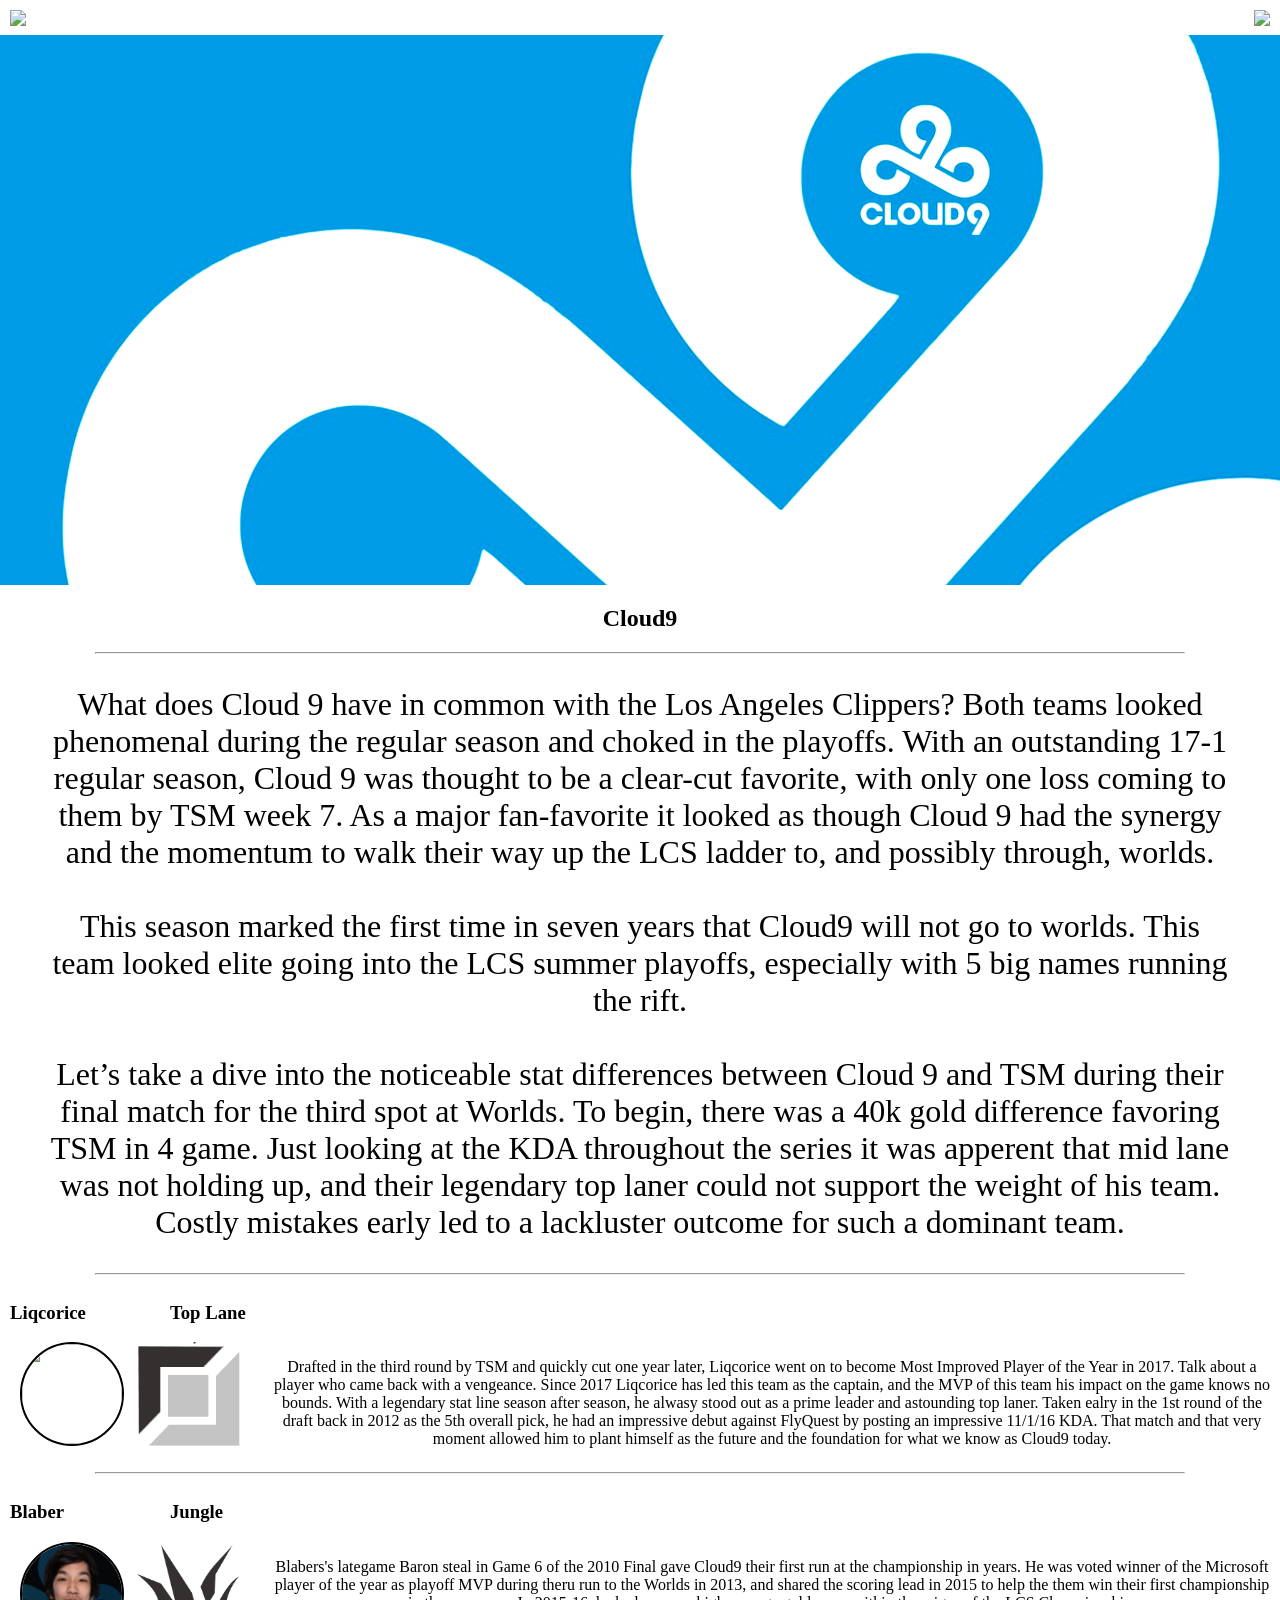
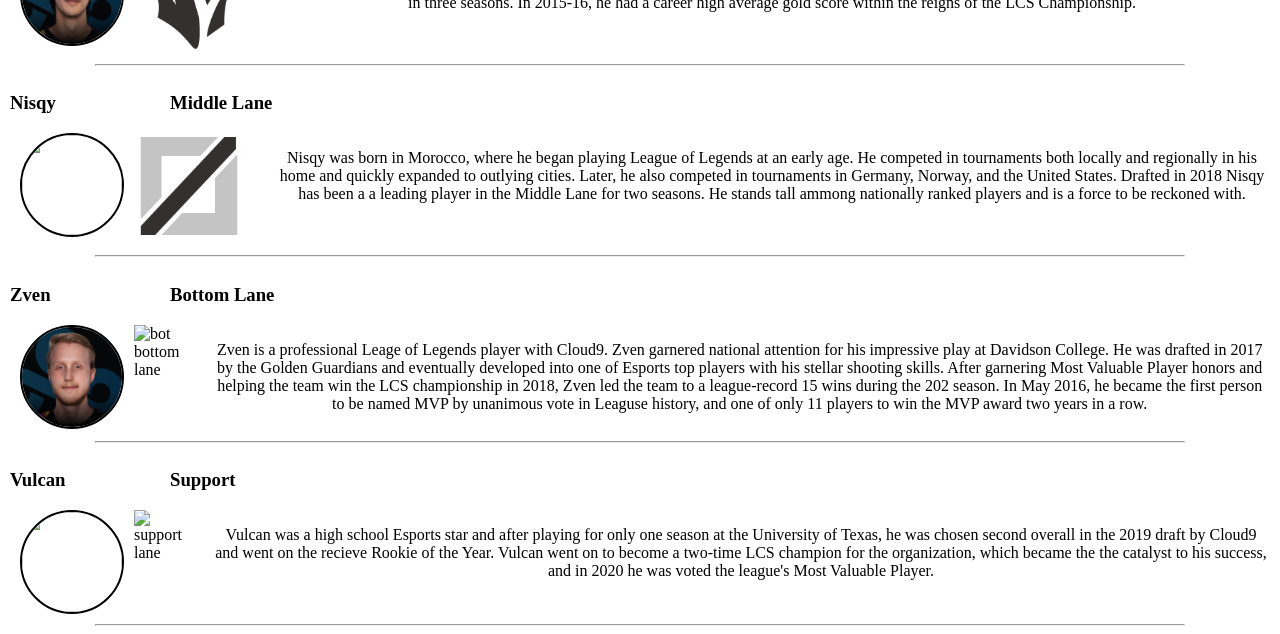
==== index.html @ fa9072f5 "Rename cloud9.html to index.html" ====
<!DOCTYPE html>
<html lang="en">
<head>
    <meta charset="UTF-8">
    <meta name="viewport" content="width=device-width, initial-scale=1.0">
    <title>Cloud9</title>
    <link rel="stylesheet" href="cloud9.css">
</head>

<body>

    <nav>
        <ul class="logo-open">
            <li>
                <img draggable="false" class="logo" src="logo-white-background.png">
            </li>
            <li>
                <a href="">
                    <img draggable="false" class="open" src="open-white.png">
                </a>
            </li>
        </ul>
    </nav>
    

    <!-- hero image -->
    <div class="hero">
    </div>

    <!-- container for player profiles -->
    <div class="container">
    <h2>Cloud9</h2>
        <hr>
        <p class="c9-bio">
            What does Cloud 9 have in common with the Los Angeles Clippers? Both teams looked phenomenal during the regular
            season and choked in the playoffs. With an outstanding 17-1 regular season, Cloud 9 was thought to be a clear-cut favorite,
            with only one loss coming to them by TSM week 7. As a major fan-favorite it looked as though Cloud 9 had the synergy
            and the momentum to walk their way up the LCS ladder to, and possibly through, worlds.
            <br><br>
        
            This season marked the first time in seven years that Cloud9 will not go to worlds. This team looked elite going
            into the LCS summer playoffs, especially with 5 big names running the rift.
            <br><br>

            Let’s take a dive into the noticeable stat differences between Cloud 9 and TSM during their final match for the
            third spot at Worlds. To begin, there was a 40k gold difference favoring TSM in 4 game. Just looking at the KDA throughout
            the series it was apperent that mid lane was not holding up, and their legendary top laner could not support the weight of his team.
            Costly mistakes early led to a lackluster outcome for such a dominant team. 
        </p>
        <hr>
    <!-- top lane area and visable line break -->
        
            <div>
                <div class="headers">
                <h3>Liqcorice</h3>
                <h3>Top Lane</h3>   
                    </div>     
                    <div class="profile">
                    <div class="face">
                        <img src="licorice.png" alt="">
                    </div>
                    
                    

                    <div class="top-logo">
                        <img src="top.png" alt="top lane">
                    </div>

                    <div></div>

                    <p class="top-text">
                        Drafted in the third round by TSM and quickly cut one year later, Liqcorice went on to become Most Improved Player of the Year in 2017. Talk about a player who came back with a vengeance. Since 2017 Liqcorice has led this team as the captain, and the MVP of this team his impact on the game knows no bounds. 
                        With a legendary stat line season after season, he alwasy stood out as a prime leader and astounding top laner. Taken ealry in the 1st round of the draft back in 2012 as the 5th overall pick,
                        he had an impressive debut against FlyQuest by posting an impressive 11/1/16 KDA. That match and that very moment allowed him to plant himself as the future and the foundation
                        for what we know as Cloud9 today. 
                    </p>
                    </div>
            </div>
            
        <hr>

        <!-- jg etc -->
        <div>
            <div class="headers">
                <h3>Blaber</h3>
                <h3>Jungle</h3>
            </div>
            <div class="profile">
                <div class="face">
                    <img src="blaber.png" alt="">
                </div>
        
        
        
                <div class="jg-logo">
                    <img src="jg.png" alt="jg jungle lane">
                </div>
        
                <div></div>
        
                <p class="top-text">
                    Blabers's lategame Baron steal in Game 6 of the 2010 Final gave Cloud9 their first run at the championship in years.
                    He was voted winner of the Microsoft player of the year as playoff MVP during theru run to the Worlds in 2013, and shared the
                    scoring lead in 2015 to help the them win their first championship in three seasons. In 2015-16, he had a career high average gold score within the reigns 
                    of the LCS Championship. 
                </p>
            </div>
        </div>

        <hr>

        <!-- mid etc -->
        <div>
            <div class="headers">
                <h3>Nisqy</h3>
                <h3>Middle Lane</h3>
            </div>
            <div class="profile">
                <div class="face">
                    <img src="nisqy.png" alt="">
                </div>
        
                <div class="mid-logo">
                    <img src="mid.png" alt="mid middle lane">
                </div>
        
                <div></div>
        
                <p class="top-text">
                    Nisqy was born in Morocco, where he began
                    playing League of Legends at an early age. He competed in
                    tournaments both locally and regionally in
                    his home and quickly expanded to outlying cities. Later, he also competed in
                    tournaments in Germany, Norway, and the United States.
                    Drafted in 2018 Nisqy has been a a leading player in the Middle Lane for two seasons. 
                    He stands tall ammong nationally ranked players and is a force to be reckoned with.
                    
                </p>
            </div>
        </div>

        <hr>

        <!-- bot etc -->
        <div>
            <div class="headers">
                <h3>Zven</h3>
                <h3>Bottom Lane</h3>
            </div>
            <div class="profile">
                <div class="face">
                    <img src="zven.png" alt="">
                </div>
        
                <div class="bot-logo">
                    <img src="bot.png" alt="bot bottom lane">
                </div>
        
                <div></div>
        
                <p class="top-text">
                    Zven is a professional Leage of Legends player with Cloud9. Zven garnered national attention for his impressive play at Davidson College. 
                    He was drafted in 2017 by the Golden Guardians and eventually developed into one of Esports top players with his stellar shooting skills.
                    After garnering Most Valuable Player honors and helping the team win the LCS championship in 2018, Zven led the
                    team to a league-record 15 wins during the 202 season. In May 2016, he became the first person to be named MVP by
                    unanimous vote in Leaguse history, and one of only 11 players to win the MVP award two years in a row. 
                </p>
            </div>
        </div>
        
        <hr>

        <!-- sup etc -->
        <div>
            <div class="headers">
                <h3>Vulcan</h3>
                <h3>Support
            </div>
            <div class="profile">
                <div class="face">
                    <img src="c9/vulcan.png" alt="">
                </div>
        
                <div class="sup-logo">
                    <img src="images/sup.png" alt="support lane">
                </div>
        
                <div></div>
        
                <p class="top-text">
                    Vulcan was a high school Esports star and after playing for only one season at the University of
                    Texas, he was chosen second overall in the 2019 draft by Cloud9 and went on the recieve Rookie of the Year. Vulcan went on to become a
                    two-time LCS champion for the organization, which became the the catalyst to his success, and in 2020 he was voted the league's Most Valuable Player. 
                </p>
            </div>
        </div>

        <hr>


</body>
</html>
---- cloud9.css ----
body {
    margin: 0 auto;
}


/* NAV bar area */
nav {
    position: static;
}

nav ul {
    list-style: none;
	display: flex;
	justify-content: space-between;
	margin: 0 auto;
	background-color: white;	
	text-decoration: none;    
}

/* hero and header */
.hero {
	height: 220px;
    width: auto;
    margin: 0 auto;
    background-image: url(c9-background.jpg);
    background-repeat: no-repeat;
	background-size: cover;
   	display: flex;
	justify-content: center;
    align-items: center;
}

h2 {
    text-align: center;
}

.c9-bio {
    padding: 0px 13px;
    padding: 0px 50px;
}

/* player profiles */

h3 {
    margin-left: 10px;
    width: 130px;
}

.face img {
    border-radius: 50%;
    height: 100px;
    width: 100px;
    border: 2px solid black;
}

.profile {
    display: flex;
}

.top-logo img {
    height: 110px;
    width: 110px;
    
}

.jg-logo img {
    height: 110px;
    width: 110px;
    
}

.mid-logo img {
    height: 110px;
    width: 110px;
    
}

.bot-logo img {
    height: 110px;
    width: 110px;
    
}

.sup-logo img {
    height: 110px;
    width: 130px;
    
}

.logo-open {
    padding: 8px 8px 5px 8px;
    -webkit-box-shadow: 0 8px 6px -6px #999;
    -moz-box-shadow: 0 8px 6px -6px #999;
    box-shadow: 0 4px 6px -2px rgba(0,0,0,.3);
}

hr {
    width: 280px;
}

.headers {
    display: grid;
    grid-gap: 10px;
    grid-template-columns: 1fr 1fr;
    justify-items: center;
}

.profile {
    display: grid;
    grid-gap: 10px;
    grid-template-columns: 1fr 1fr 0fr;
    grid-template-rows: 0fr 1fr;
    justify-items: center;
}

.top-text {
    grid-column: 1/4;
    padding: 0px 10px;
}

p {
    text-align: center;
}

/* DESKTOP VERSION BELOW */


@media only screen and (min-width: 769px) {
    .logo-open {
    padding: 10px 10px 5px 10px;
    -webkit-box-shadow: 0 8px 6px -6px #999;
    -moz-box-shadow: 0 8px 6px -6px #999;
    box-shadow: 0 4px 6px -2px rgba(0,0,0,.3);
}

.hero {
  	height: 420px;
    width: auto;
    margin: 0 auto;
    background-image: url(c9-background.jpg);
	background-repeat: no-repeat;
	background-position: 20% 10%;
	background-size: 90;
	background-position: center;
   	display: flex;
}

  hr {
    width: 85%;
}

  .headers {
    display: grid;
    grid-gap: 20px;
    grid-template-columns: 0fr 0fr 0fr 1fr;
}

.profile {
    display: grid;
    grid-gap: 10px;
    grid-template-columns: 0fr 0fr 0fr 1fr;
    grid-template-rows: 0fr;
}


/* this is the text formatting for the players individual bios text */
.top-text {
    grid-column: auto;
}

/* player pictures */
.face img {
    border-radius: 50%;
    height: 100px;
    width: 100px;
    border: 2px solid black;
    margin-left: 20px;
}

/* team header text */
.c9-bio {
    padding: 0px 13px;
    font-size: xx-large;
    padding: 0px 50px;
}

}

@media only screen and (min-width: 1000px) {

.hero {
  	height: 550px;
    width: auto;
    margin: 0 auto;
    background-image: url(c9-background.jpg);
	background-repeat: no-repeat;
	background-position: 20% 10%;
	background-size: 90;
    display: flex;
    filter: contrast(1.4);   
	
  }

/* team header text */
.c9-bio {
    padding: 0px 13px;
    font-size: xx-large;
    padding: 0px 50px;
    font-family: Georgia;
}

}
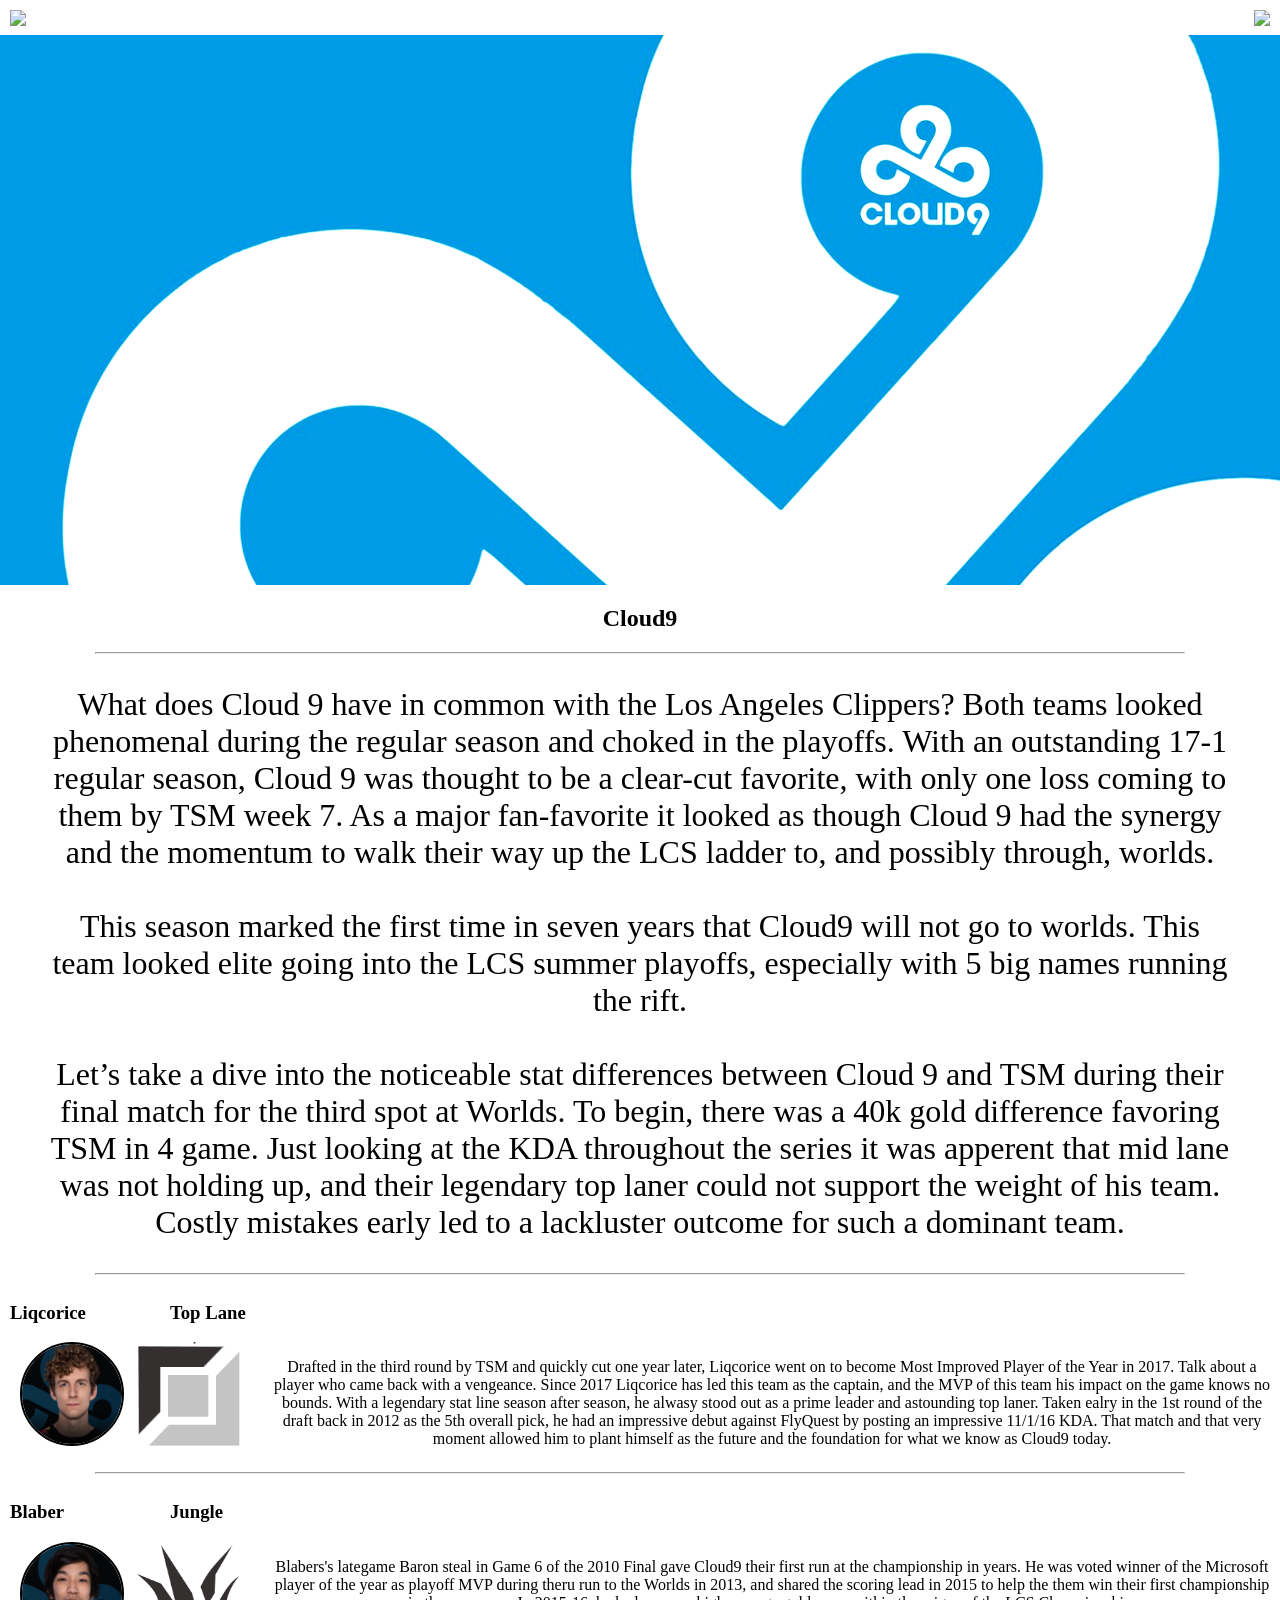
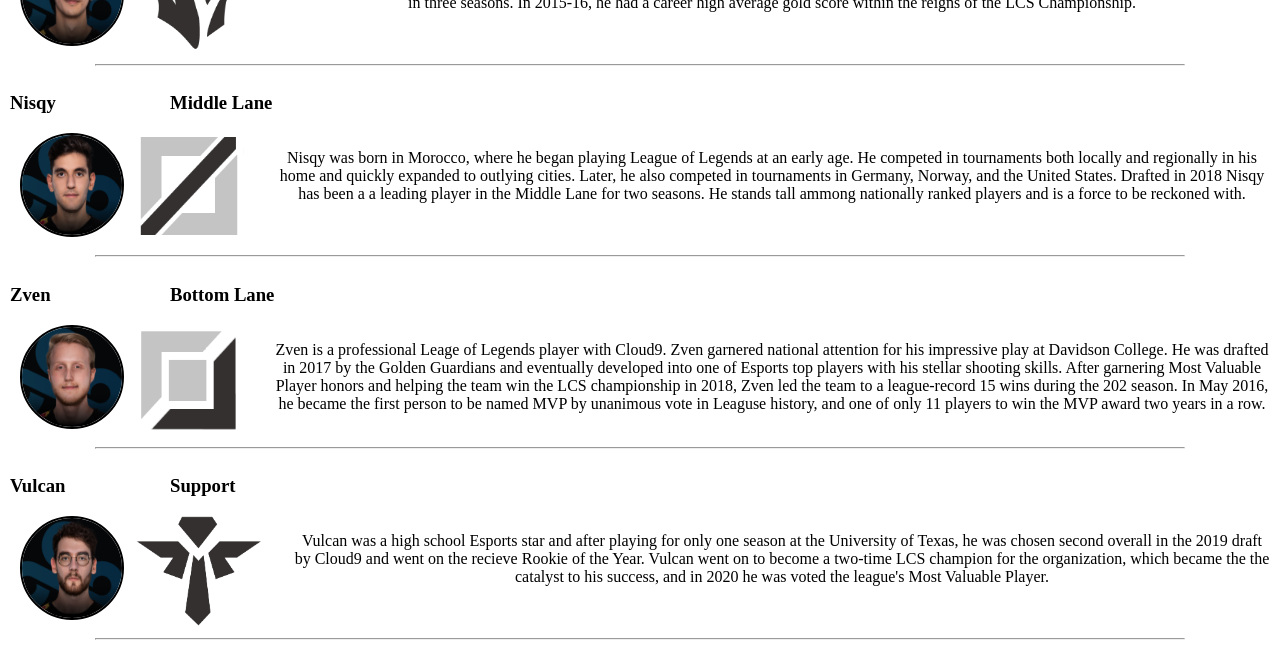
==== commit 5811cf79: "Update index.html" ====
--- a/index.html
+++ b/index.html
@@ -57,7 +57,7 @@
                     </div>     
                     <div class="profile">
                     <div class="face">
-                        <img src="licorice.png" alt="">
+                        <img src="licorice.PNG" alt="">
                     </div>
                     
                     
@@ -117,7 +117,7 @@
             </div>
             <div class="profile">
                 <div class="face">
-                    <img src="nisqy.png" alt="">
+                    <img src="nisqy.PNG" alt="">
                 </div>
         
                 <div class="mid-logo">
@@ -153,7 +153,7 @@
                 </div>
         
                 <div class="bot-logo">
-                    <img src="bot.png" alt="bot bottom lane">
+                    <img src="bot.PNG" alt="bot bottom lane">
                 </div>
         
                 <div></div>
@@ -178,11 +178,11 @@
             </div>
             <div class="profile">
                 <div class="face">
-                    <img src="c9/vulcan.png" alt="">
+                    <img src="vulcan.png" alt="">
                 </div>
         
                 <div class="sup-logo">
-                    <img src="images/sup.png" alt="support lane">
+                    <img src="sup.png" alt="support lane">
                 </div>
         
                 <div></div>
--- a/cloud9.css
+++ b/cloud9.css
@@ -19,14 +19,14 @@
 
 /* hero and header */
 .hero {
-	height: 220px;
+    height: 220px;
     width: auto;
     margin: 0 auto;
     background-image: url(c9-background.jpg);
     background-repeat: no-repeat;
-	background-size: cover;
-   	display: flex;
-	justify-content: center;
+    background-size: cover;
+    display: flex;
+    justify-content: center;
     align-items: center;
 }
 
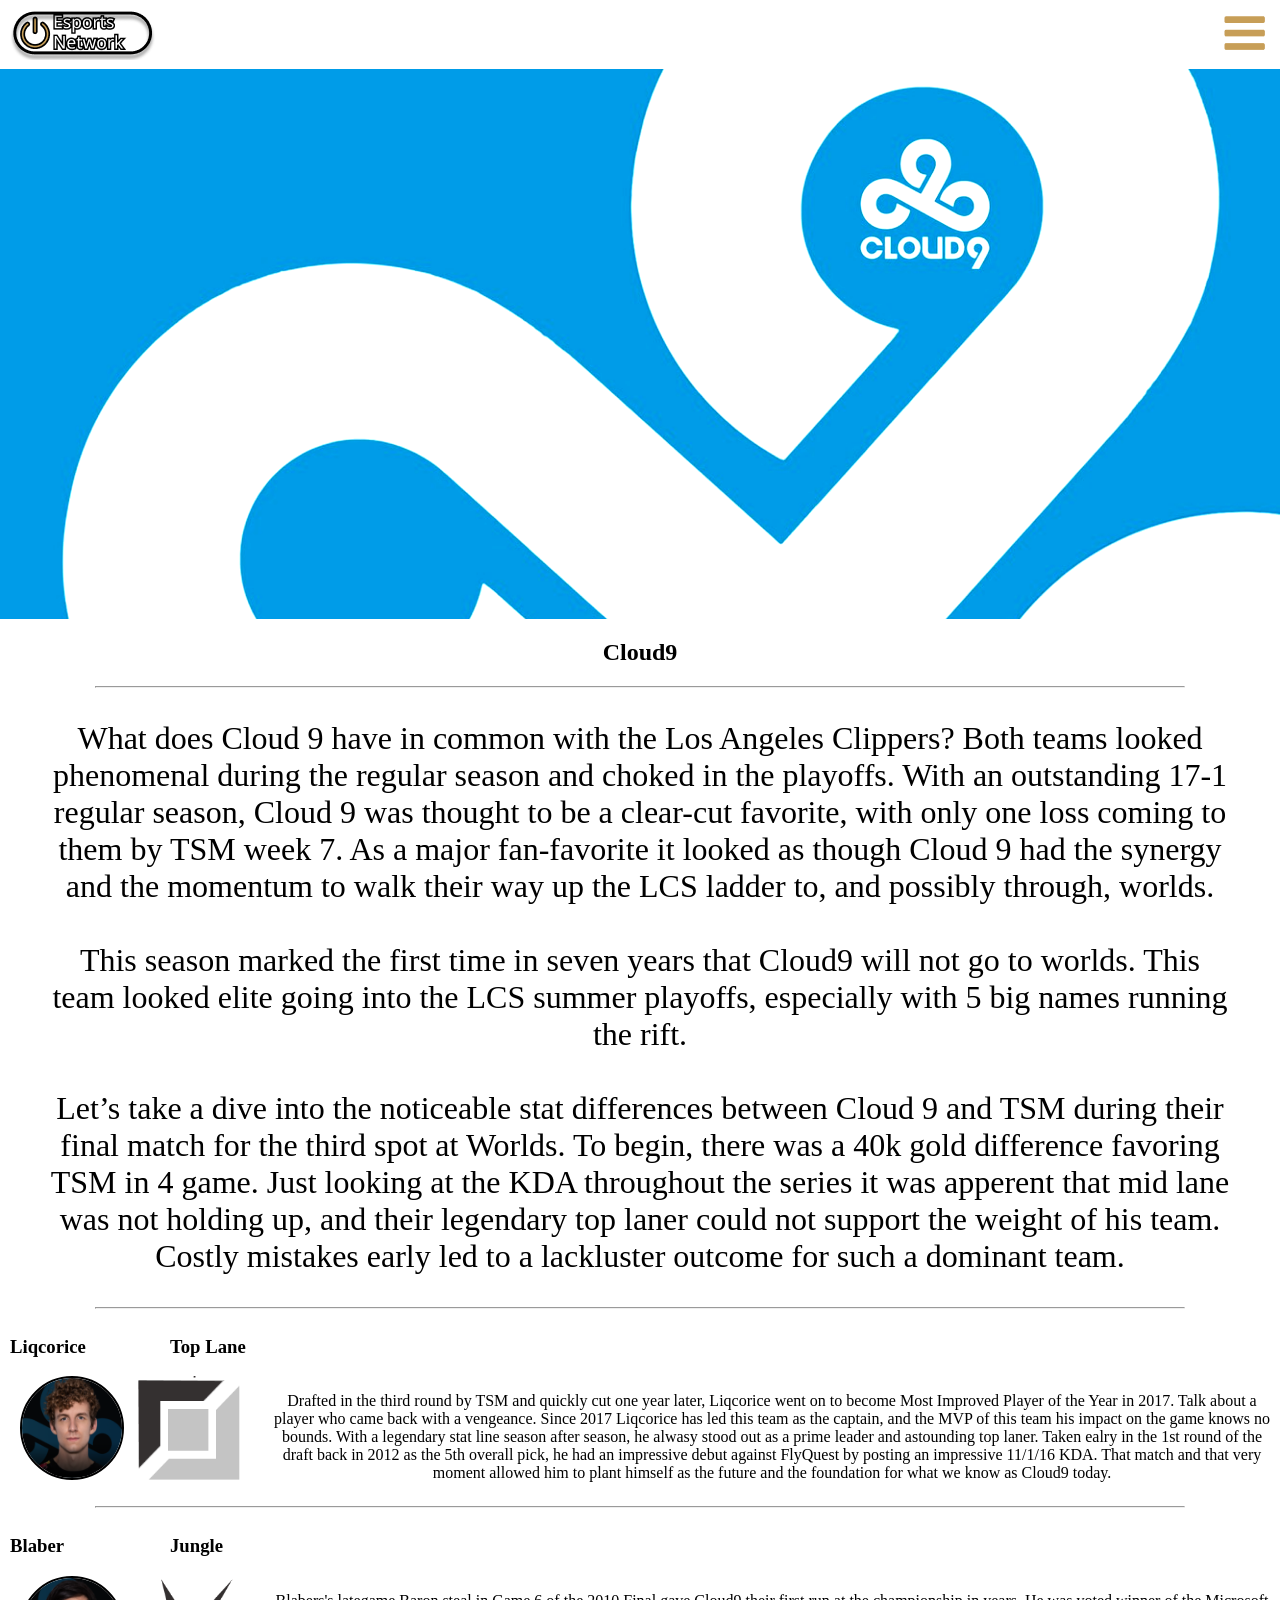
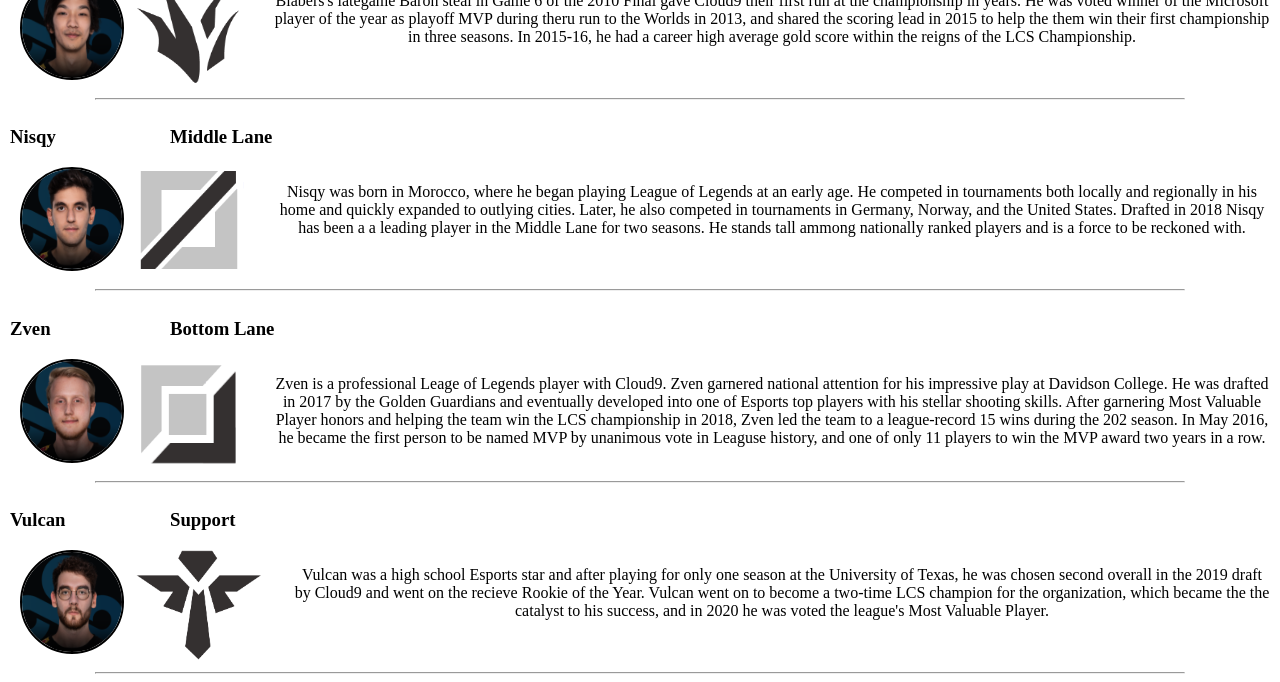
==== commit 0001de30: "Update index.html" ====
--- a/index.html
+++ b/index.html
@@ -12,11 +12,11 @@
     <nav>
         <ul class="logo-open">
             <li>
-                <img draggable="false" class="logo" src="logo-white-background.png">
+                <img draggable="false" class="logo" src="logo-white-background.PNG">
             </li>
             <li>
                 <a href="">
-                    <img draggable="false" class="open" src="open-white.png">
+                    <img draggable="false" class="open" src="open-white.PNG">
                 </a>
             </li>
         </ul>
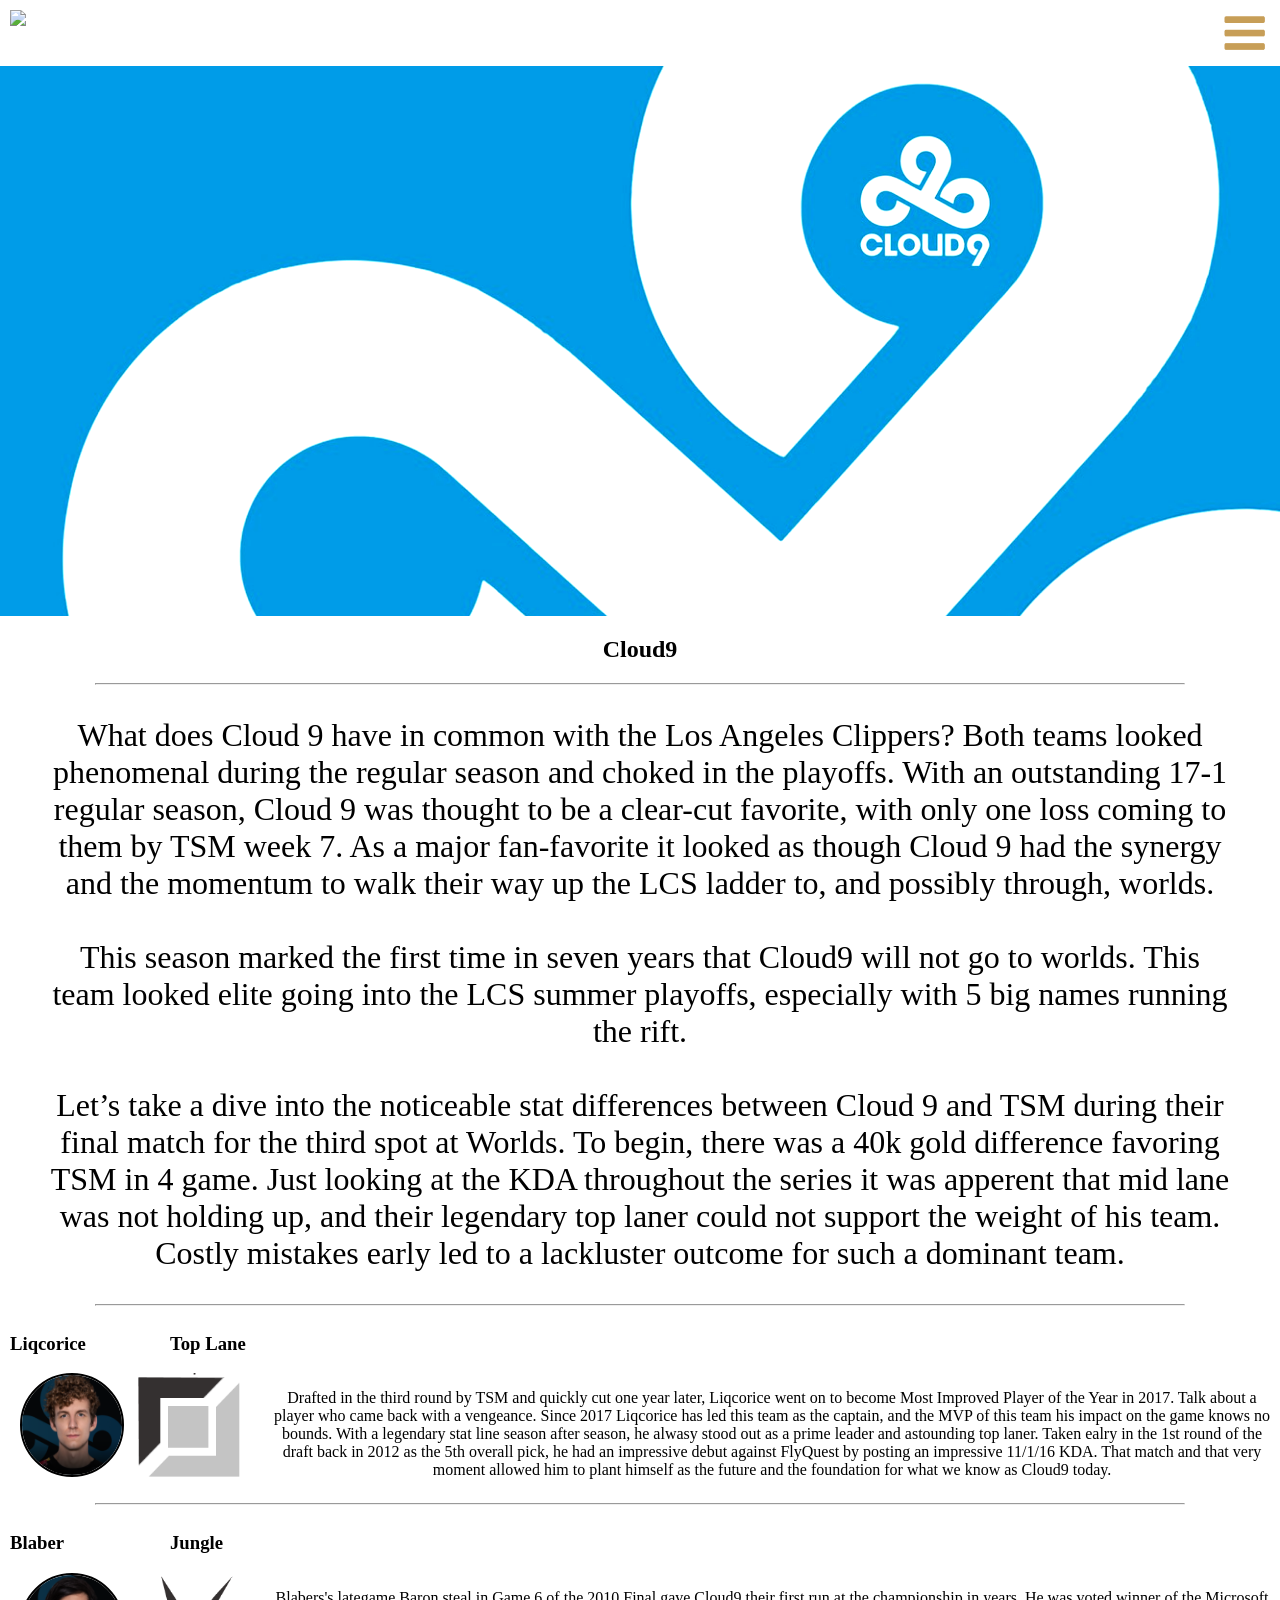
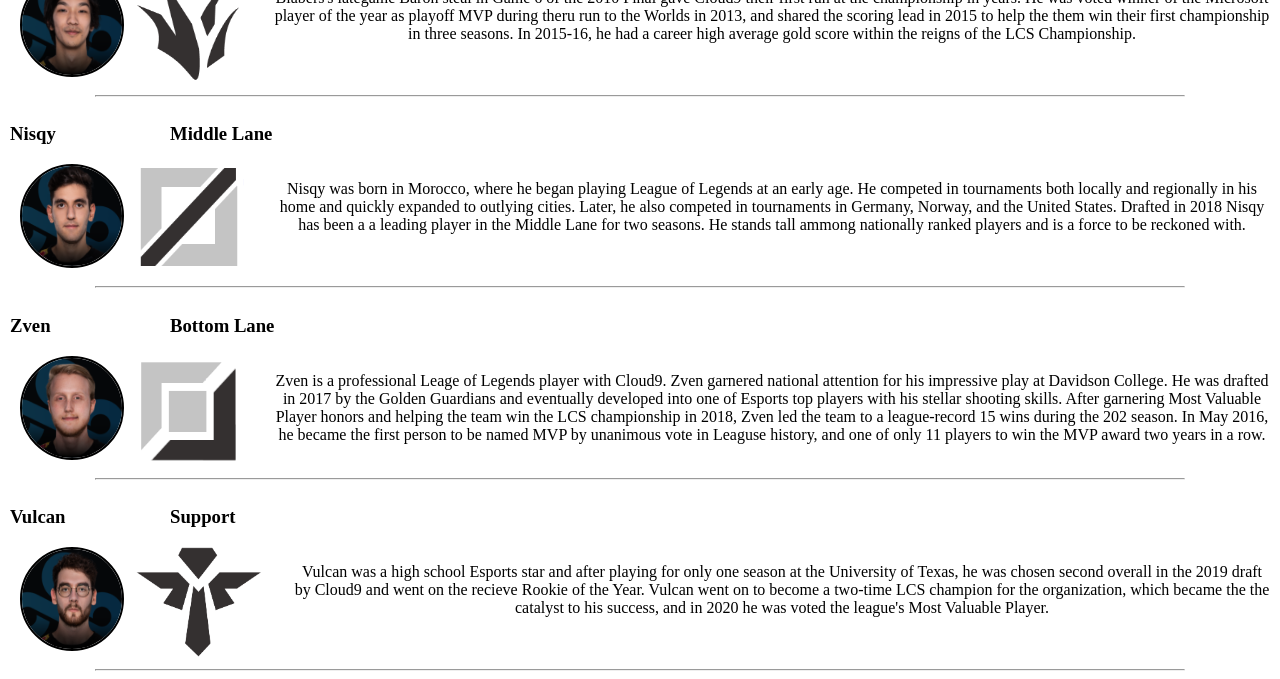
==== commit 409c7f9e: "Update index.html" ====
--- a/index.html
+++ b/index.html
@@ -12,7 +12,7 @@
     <nav>
         <ul class="logo-open">
             <li>
-                <img draggable="false" class="logo" src="logo-white-background.PNG">
+                <img draggable="false" class="logo" src="logo-white-background.png">
             </li>
             <li>
                 <a href="">
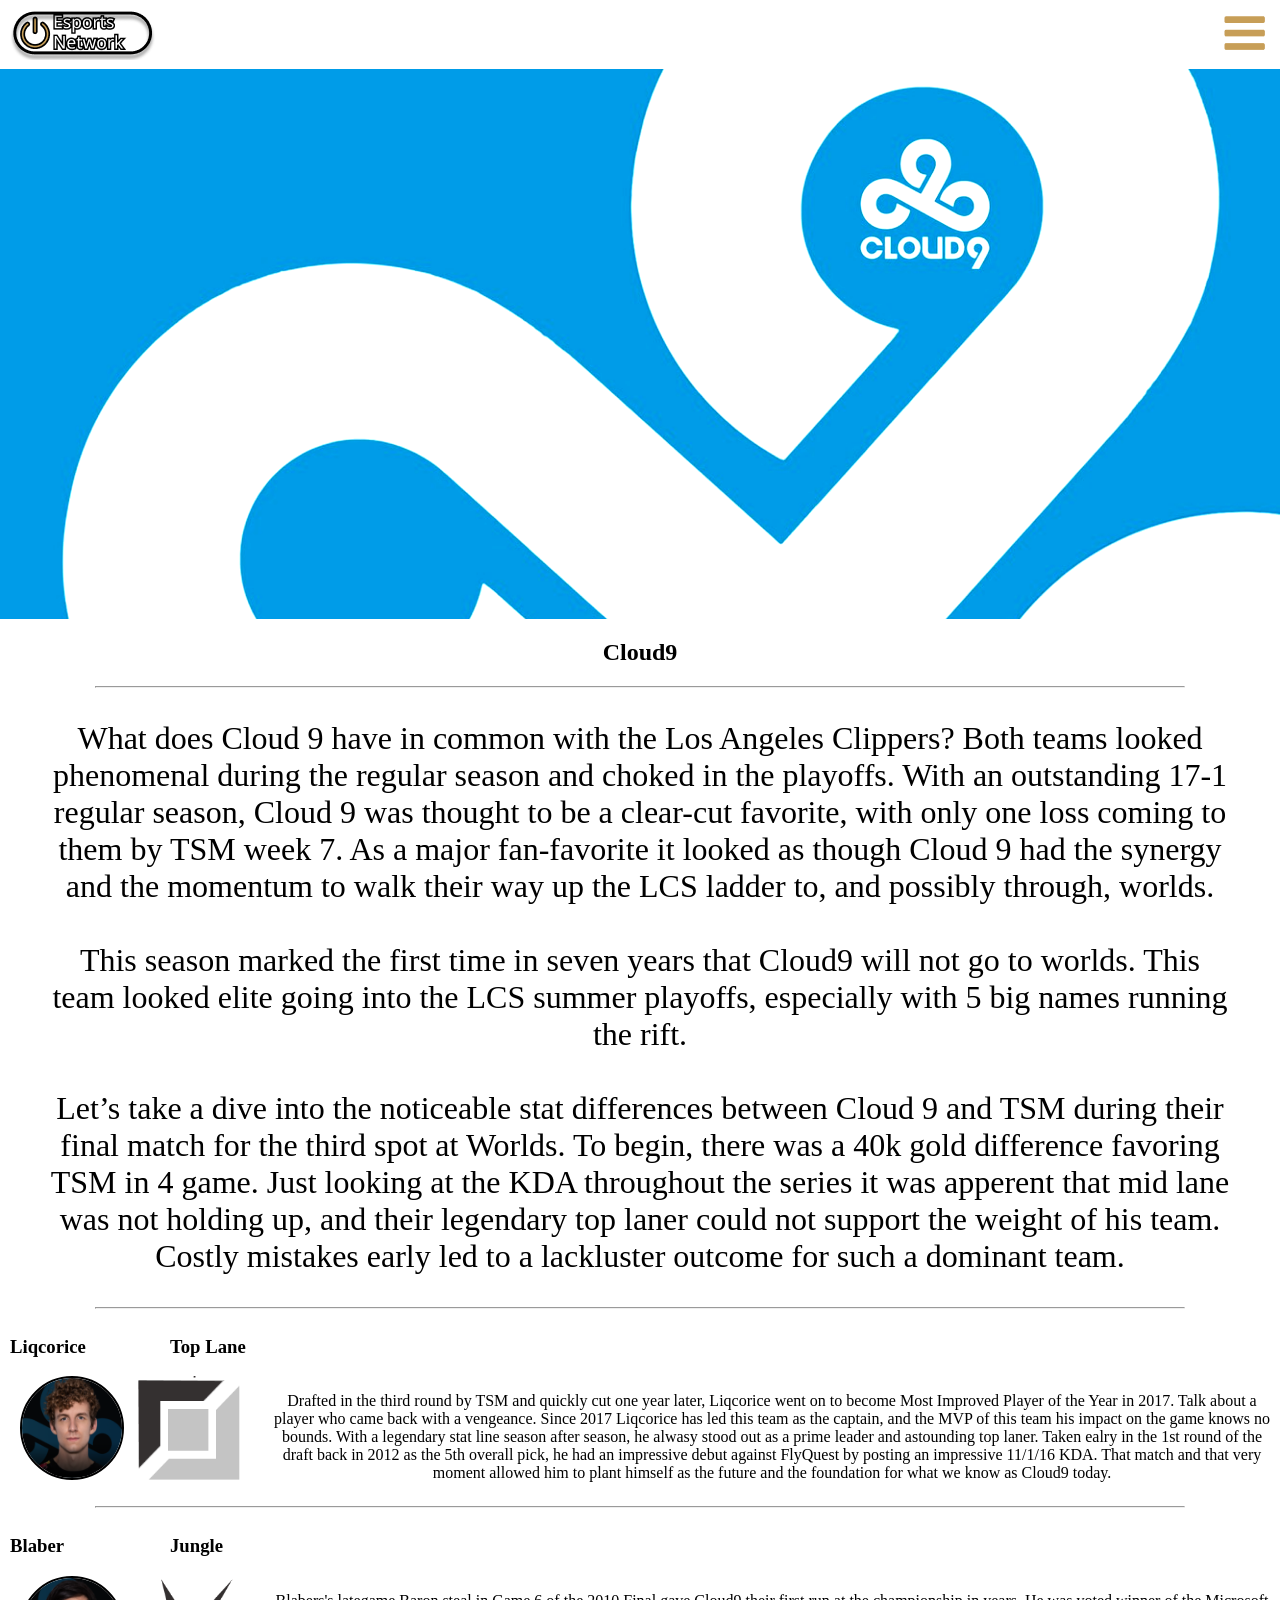
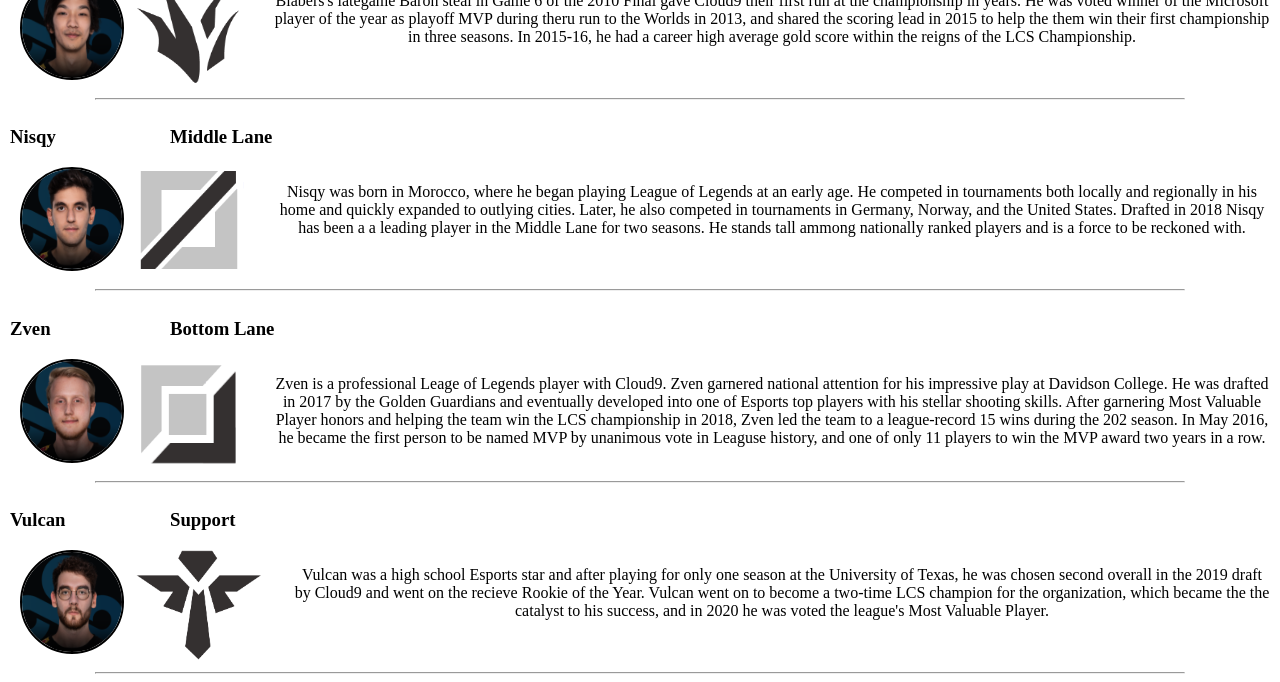
==== commit 0c50e550: "Update index.html" ====
--- a/index.html
+++ b/index.html
@@ -12,7 +12,7 @@
     <nav>
         <ul class="logo-open">
             <li>
-                <img draggable="false" class="logo" src="logo-white-background.png">
+                <img draggable="false" class="logo" src="logo-white-background.PNG">
             </li>
             <li>
                 <a href="">
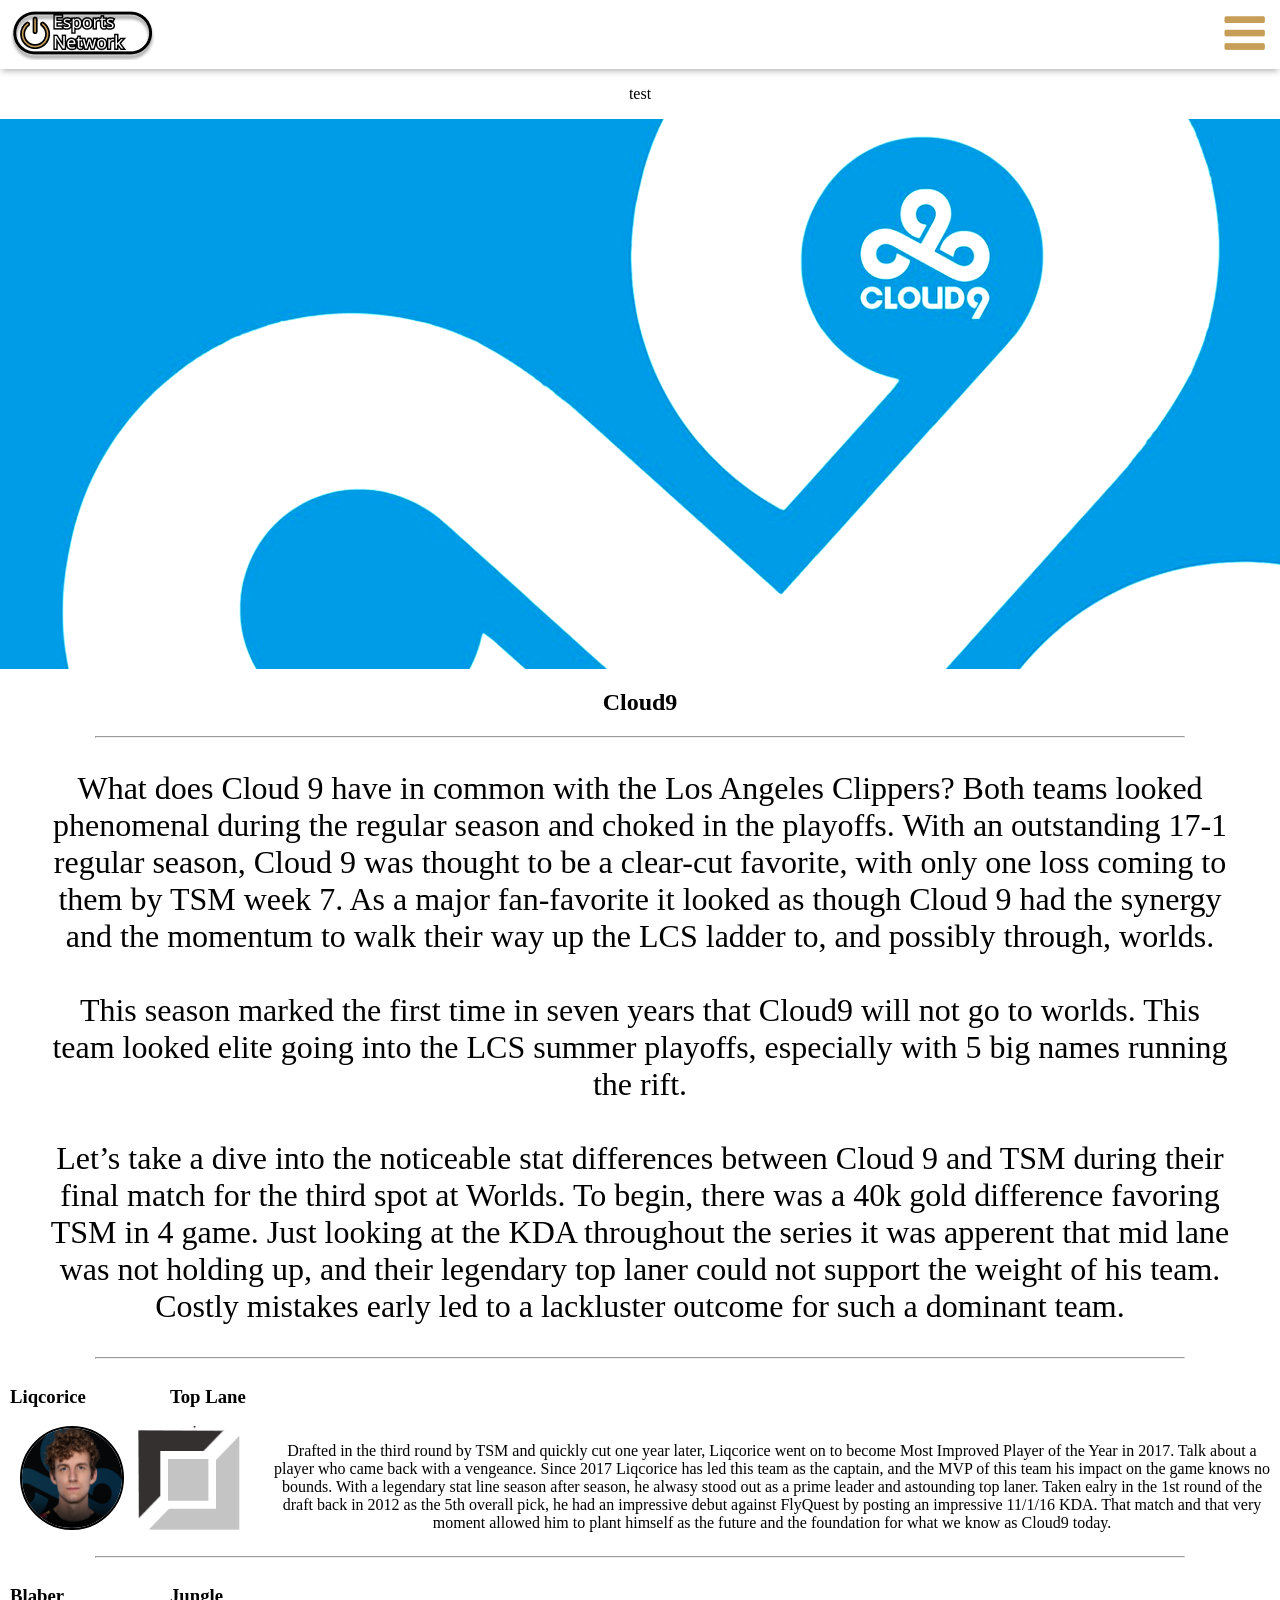
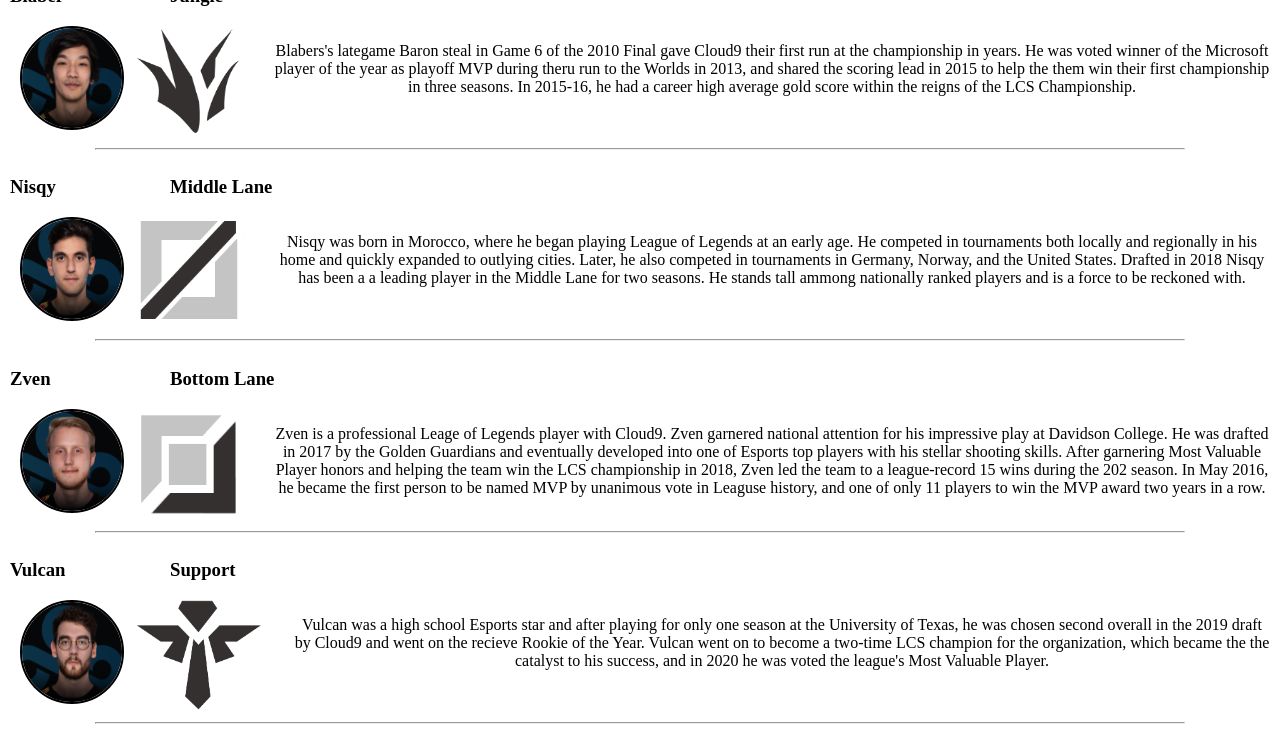
==== commit bfd18f8c: "Update index.html" ====
--- a/index.html
+++ b/index.html
@@ -22,6 +22,7 @@
         </ul>
     </nav>
     
+    <p> test </p>
 
     <!-- hero image -->
     <div class="hero">
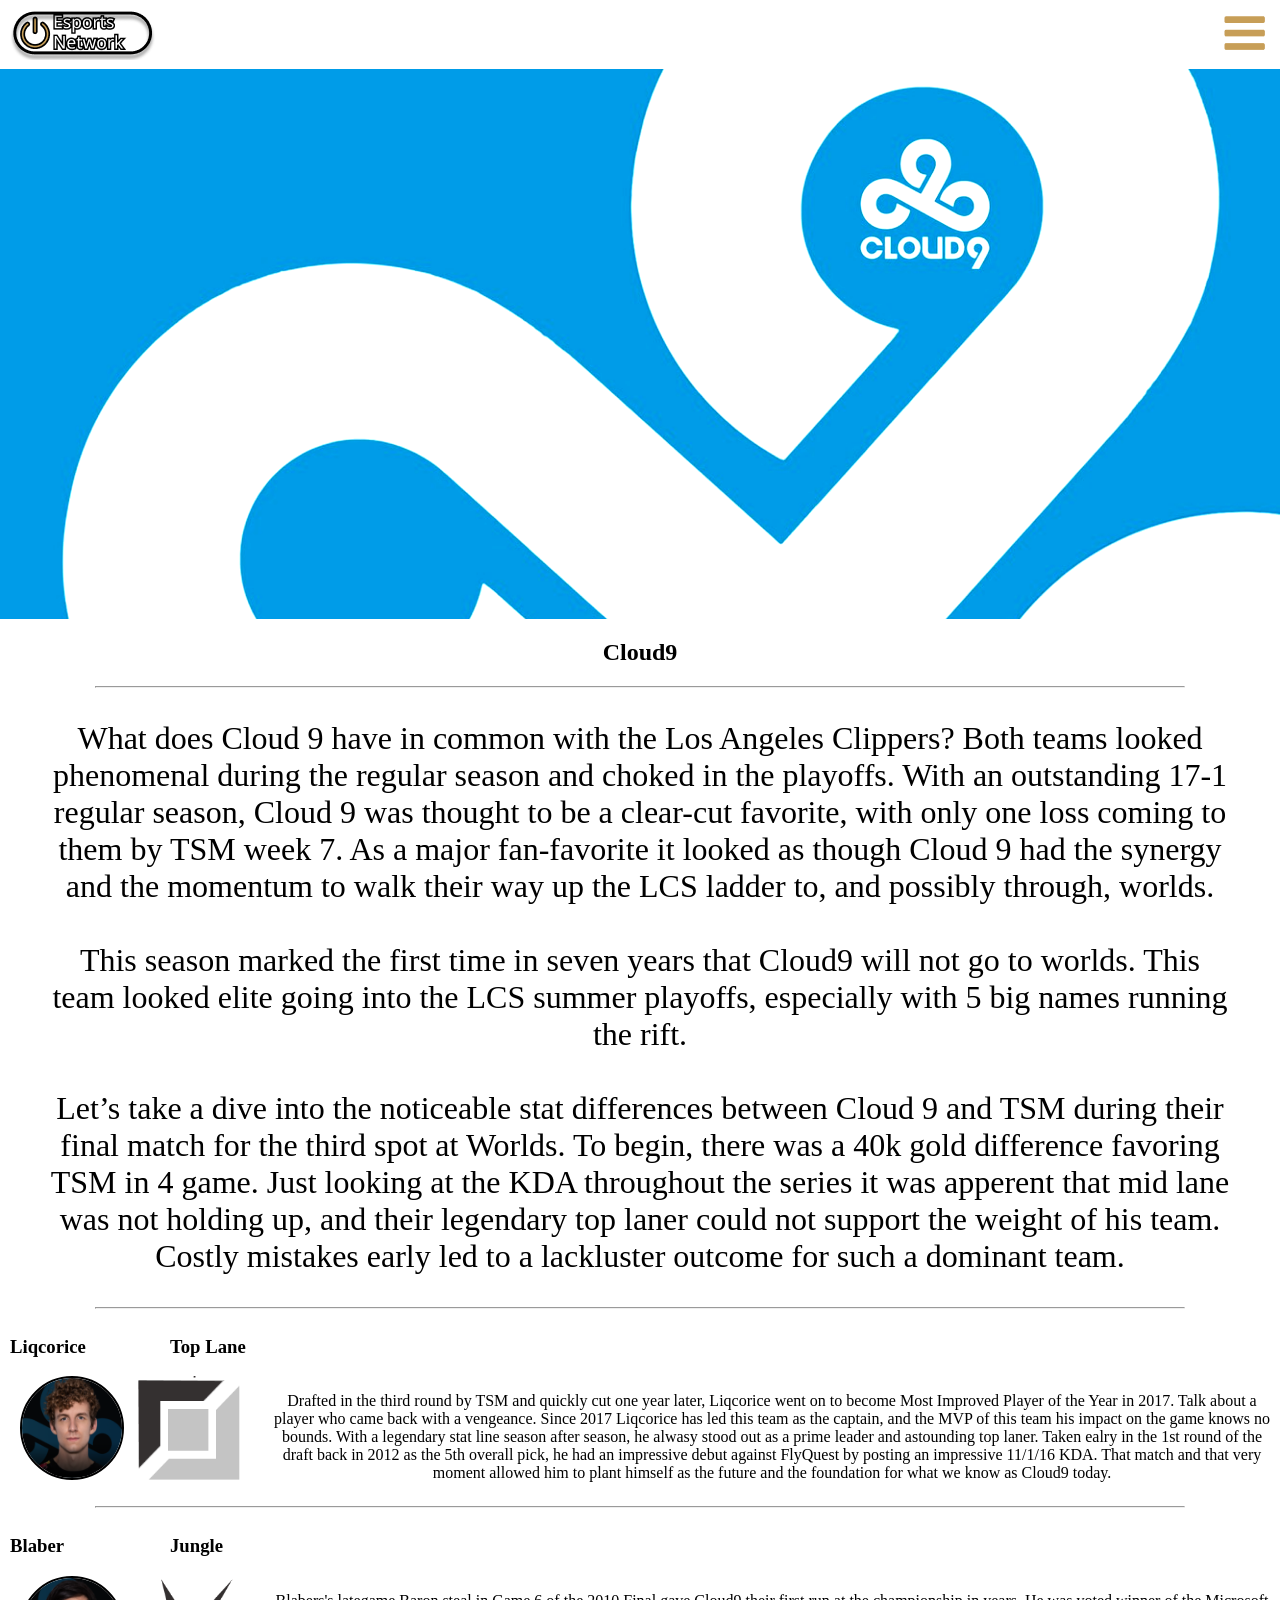
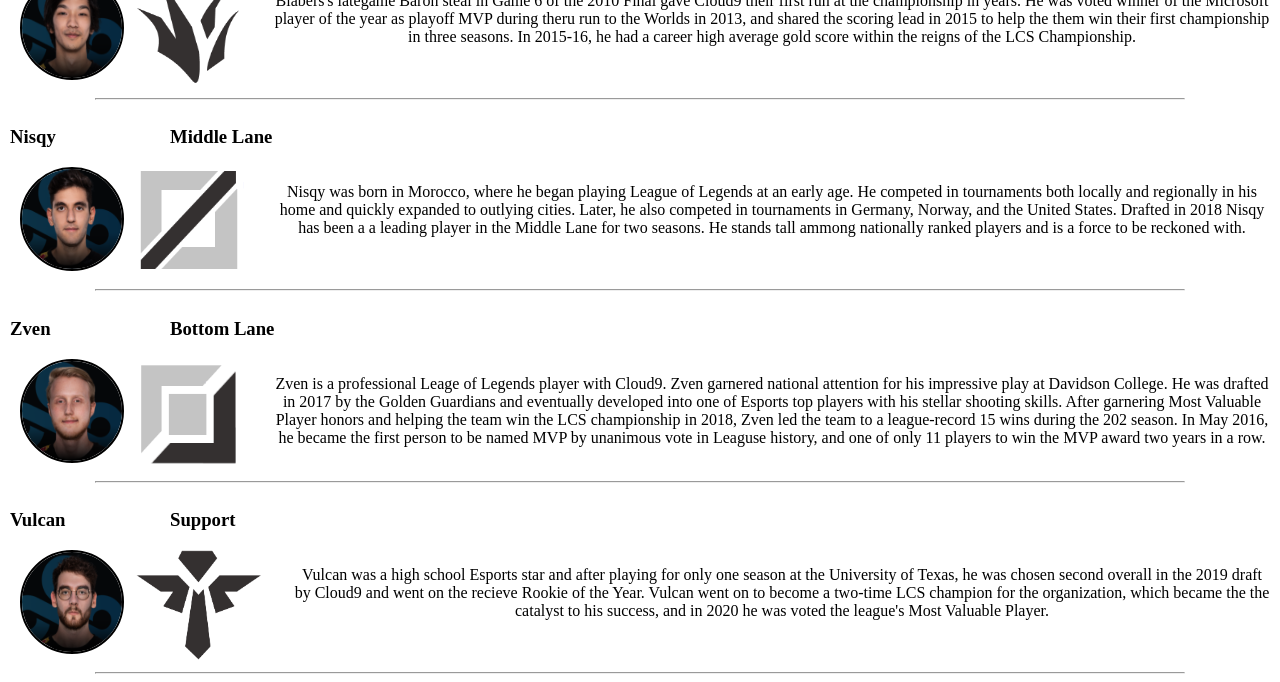
==== commit 5a6a9d1d: "Update index.html" ====
--- a/index.html
+++ b/index.html
@@ -22,7 +22,6 @@
         </ul>
     </nav>
     
-    <p> test </p>
 
     <!-- hero image -->
     <div class="hero">
